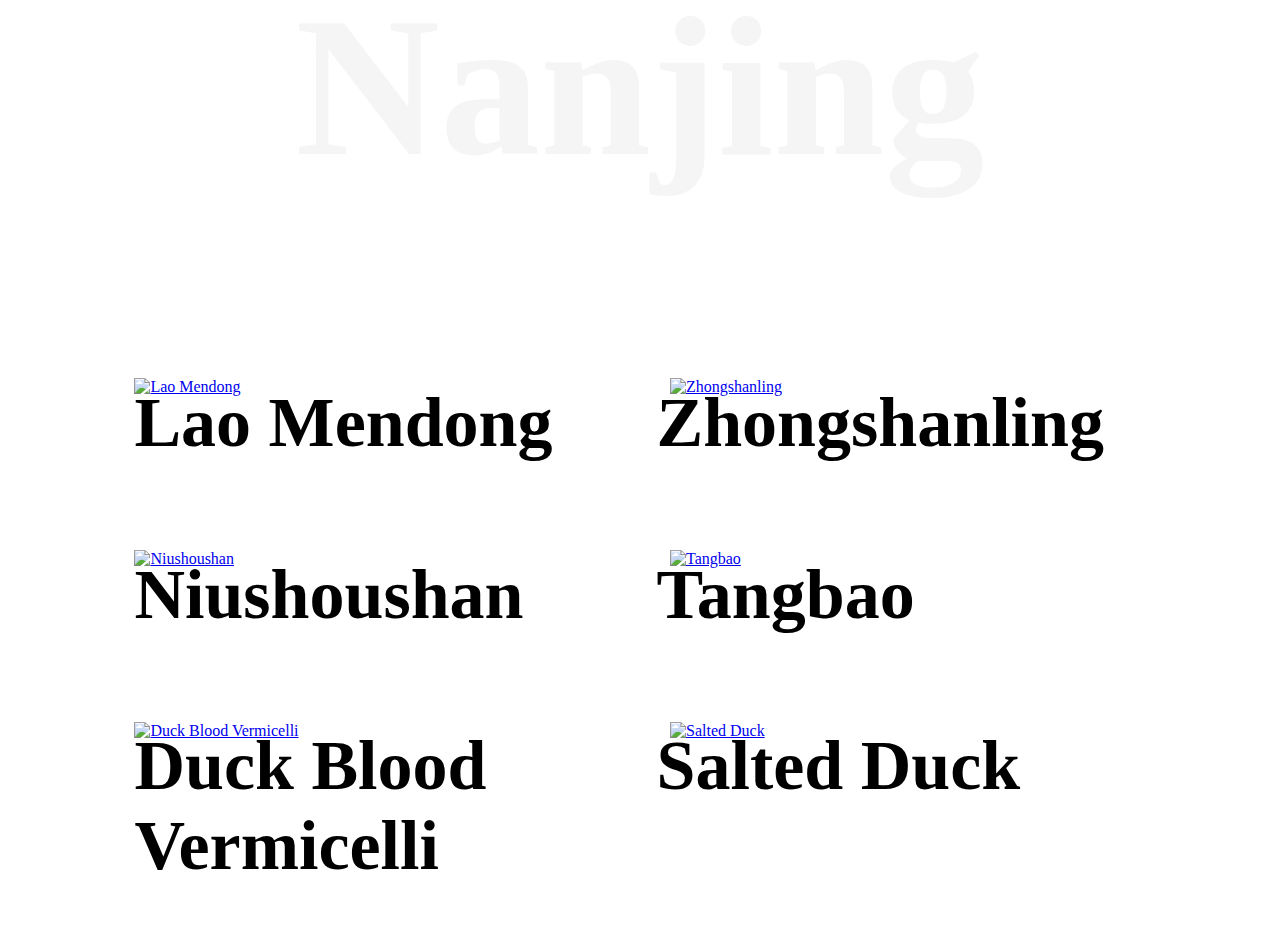
==== index.html @ 5650c6c0 "first commit" ====
<!DOCTYPE html>
<html lang="en">
<head>
    <meta charset="UTF-8">
    <meta name="viewport" content="width=device-width, initial-scale=1.0">
    <link rel="stylesheet" href="style.css">
    <title>Nanjing City</title>
</head>
<body>
    <section class="hero-image">
        <h1 class="hero-text">Nanjing</h1>
    </section>
    
    <section class="images">
        <div class="image">
            <a href="laomendong.html">
                <img src="./images/lmd.jpg" alt="Lao Mendong">
            </a>
        </div>
        <div class="image">
            <a href="zhongshanling.html">
                <img src="./images/licensed-image.jpg" alt="Zhongshanling">
            </a>
        </div>
    </section>
    <section class="infos">
        <div class="info">
            <h1>Lao Mendong</h1>
        </div>
        <div class="info">
            <h1>Zhongshanling</h1>
        </div>
    </section>

    <section class="images">
        <div class="image">
            <a href="niushoushan.html">
                <img src="./images/W020170122384468679139.jpg" alt="Niushoushan">
            </a>
        </div>
        <div class="image">
            <a href="tangbao.html">
                <img src="./images/Duck_blood_and_green_bean_noodle_Soup_2010.jpg" alt="Tangbao">
            </a>
        </div>
    </section>
    <section class="infos">
        <div class="info">
            <h1>Niushoushan</h1>
        </div>
        <div class="info">
            <h1>Tangbao</h1>
        </div>
    </section>

    <section class="images">
        <div class="image">
            <a href="yaxuefensi.html">
                <img src="./images/licensed-image(2).jpg" alt="Duck Blood Vermicelli">
            </a>
        </div>
        <div class="image">
            <a href="yanshuiya.html">
                <img src="./images/tb.jpg" alt="Salted Duck">
            </a>
        </div>
    </section>
    <section class="infos">
        <div class="info">
            <h1>Duck Blood Vermicelli</h1>
        </div>
        <div class="info">
            <h1>Salted Duck</h1>
        </div>
    </section>
</body>
</html>
---- style.css ----
* {
    font-family: 'Times New Roman', Times, serif;
}

p {
    font-size: 23px;
}

h1 {
    font-size: 70px;
}

img {
    width: 100%;
}

.hero-image {
    background-image: url("./images/licensed-image(2).jpg");
    height: 330px;
    background-position: center;
    background-repeat: no-repeat;
    background-size: cover;
    position: relative;
}

.hero-text {
    top: -170px;
    position: absolute;
    color: whitesmoke;
    font-size: 200px;
    text-align: center;
    width: 100%;
}

.images {
    display: grid;
    grid-template-columns: 1fr 1fr;
    gap: 60px;
    width: 80%;
    height: 100%;
    margin: auto;
    margin-top: 40px;
}

.infos {
    display: grid;
    grid-template-columns: 1fr 1fr;
    gap: 33px;
    width: 80%;
    margin: auto;
    margin-top: -60px;
}

.button {
    margin: auto;
    margin-top: 10px;
    margin-left: 40px;
    border: none;
    background-color: rgb(33, 33, 33);
    color: rgb(245, 245, 245);
    padding: 30px 64px;
    text-align: center;
    text-decoration: none;
    display: inline-block;
    font-size: 32px;
    cursor: pointer;
}
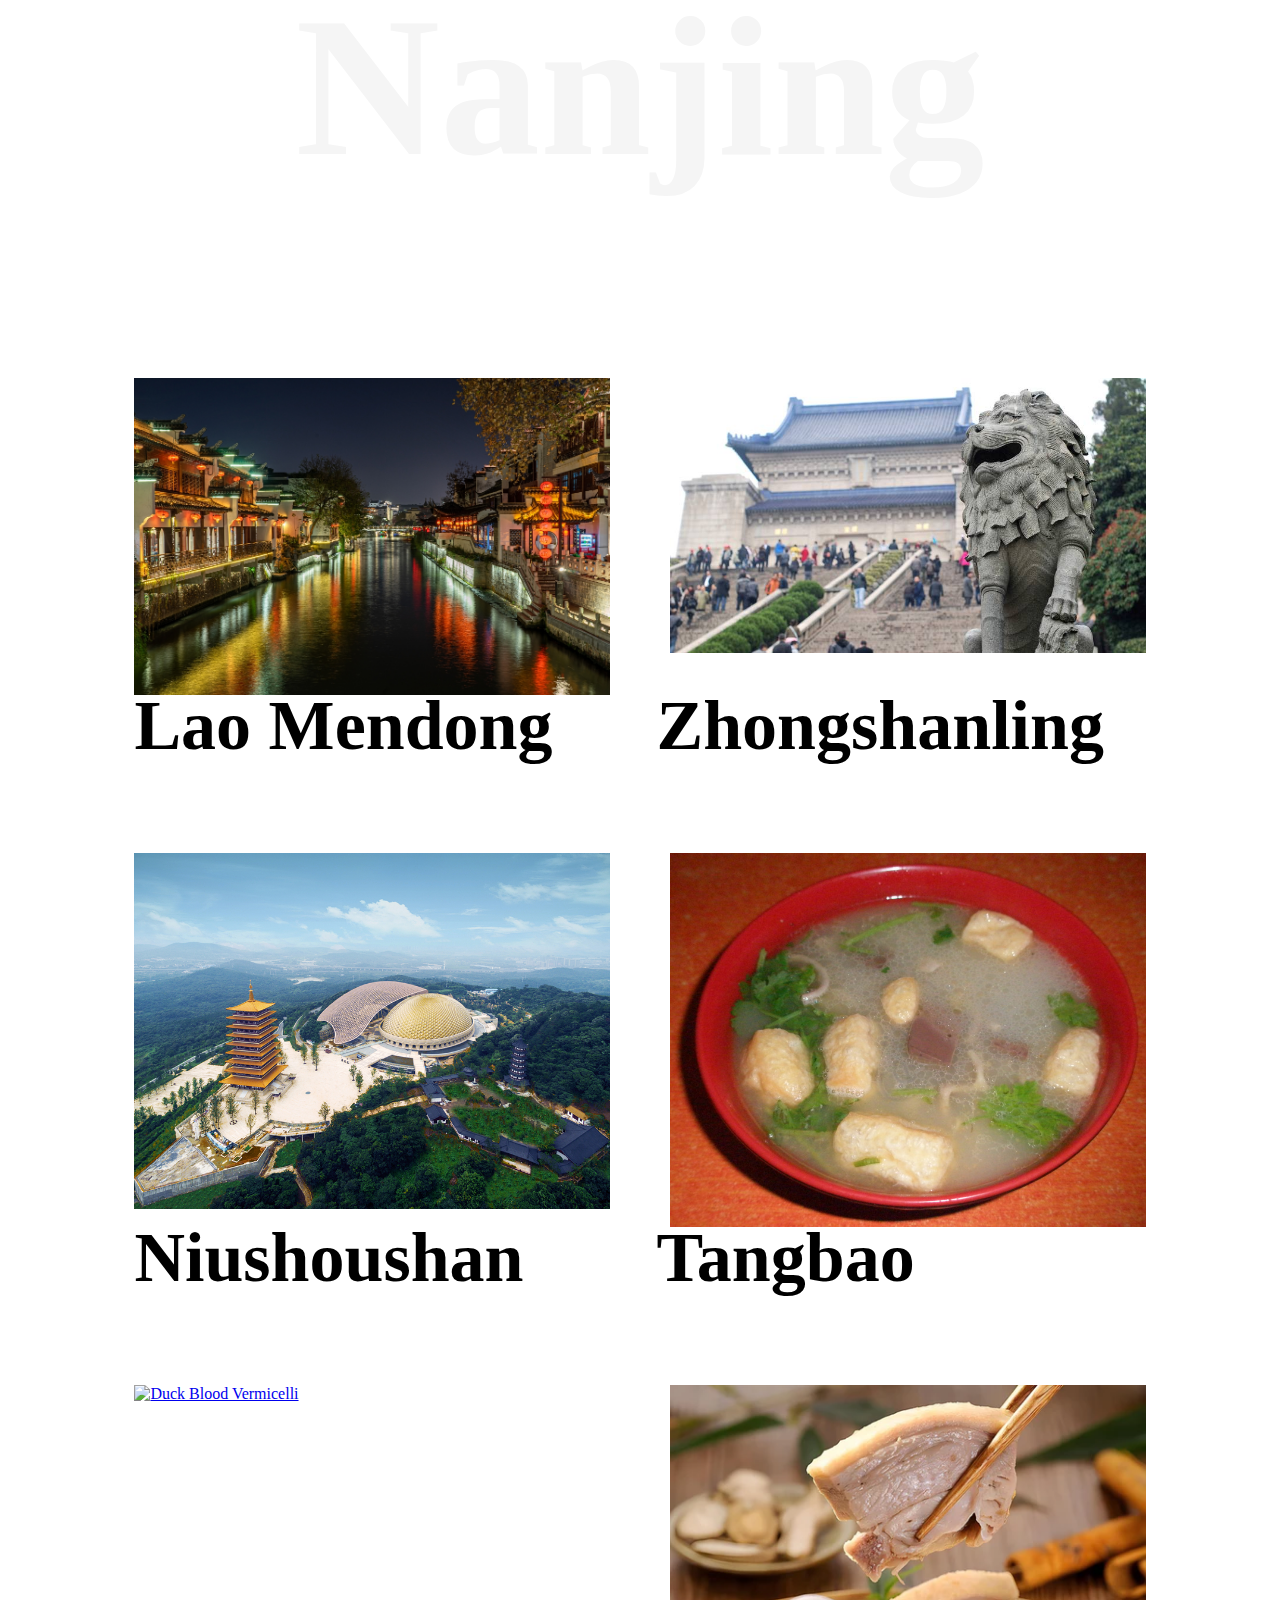
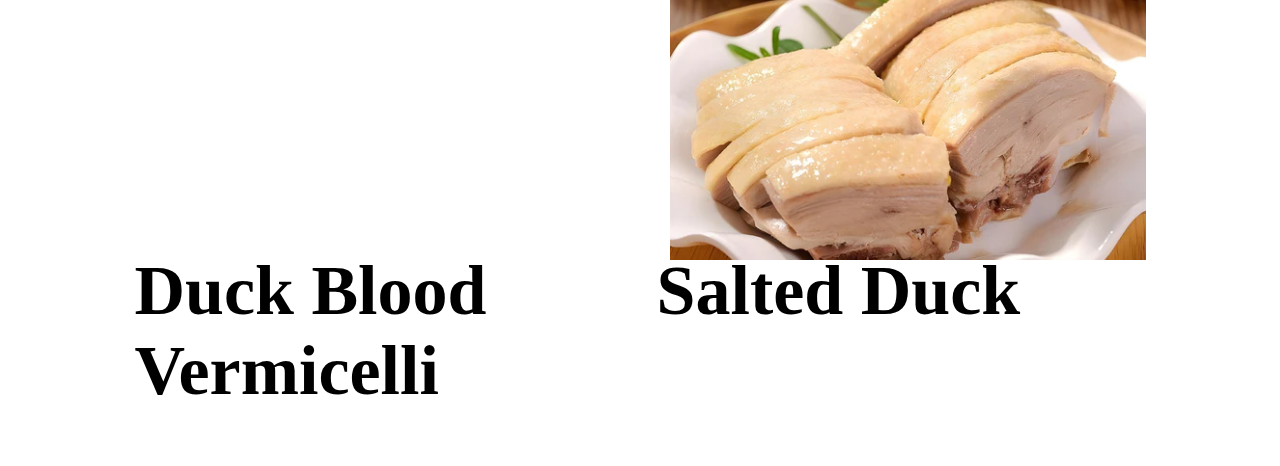
==== commit bf16cd3c: "change name" ====
--- a/index.html
+++ b/index.html
@@ -61,7 +61,7 @@
         </div>
         <div class="image">
             <a href="yanshuiya.html">
-                <img src="./images/tb.jpg" alt="Salted Duck">
+                <img src="./images/ya.jpg" alt="Salted Duck">  <!-- 更新为新的图片路径 -->
             </a>
         </div>
     </section>
@@ -75,4 +75,3 @@
     </section>
 </body>
 </html>
-
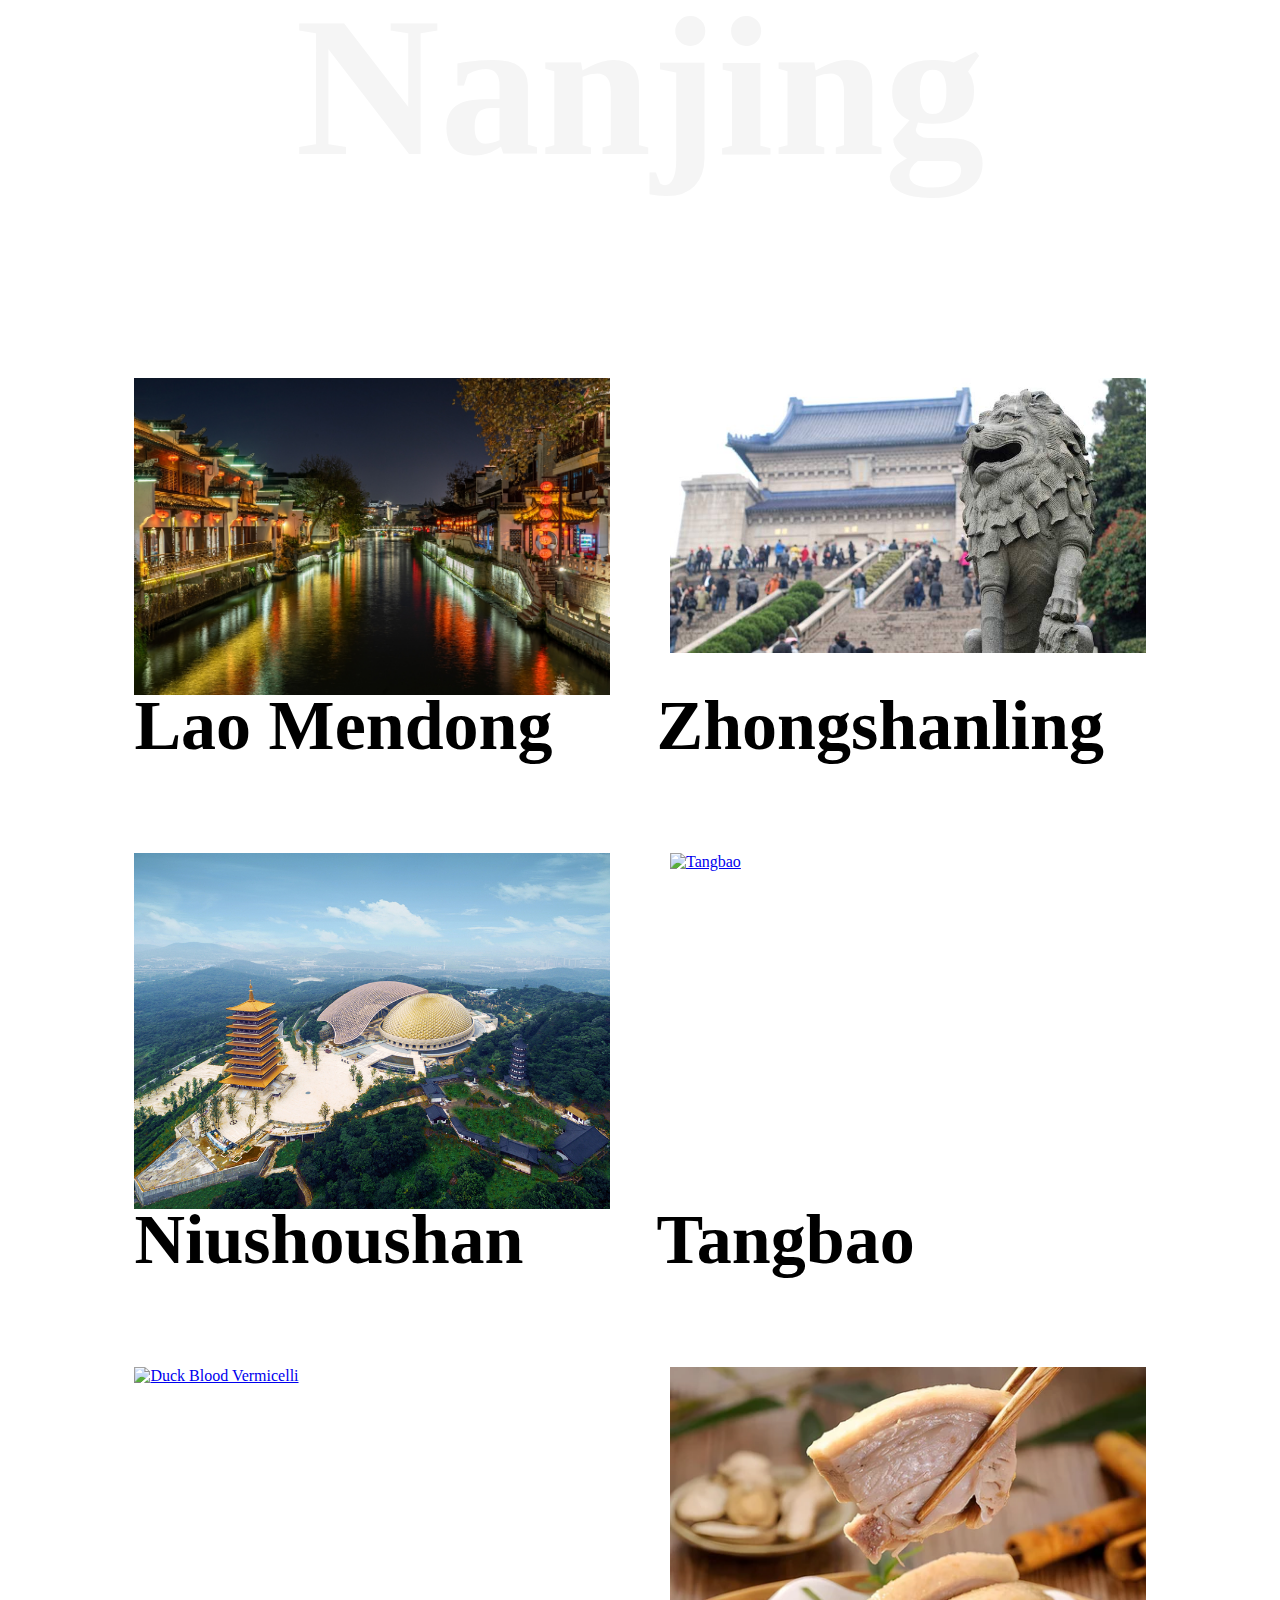
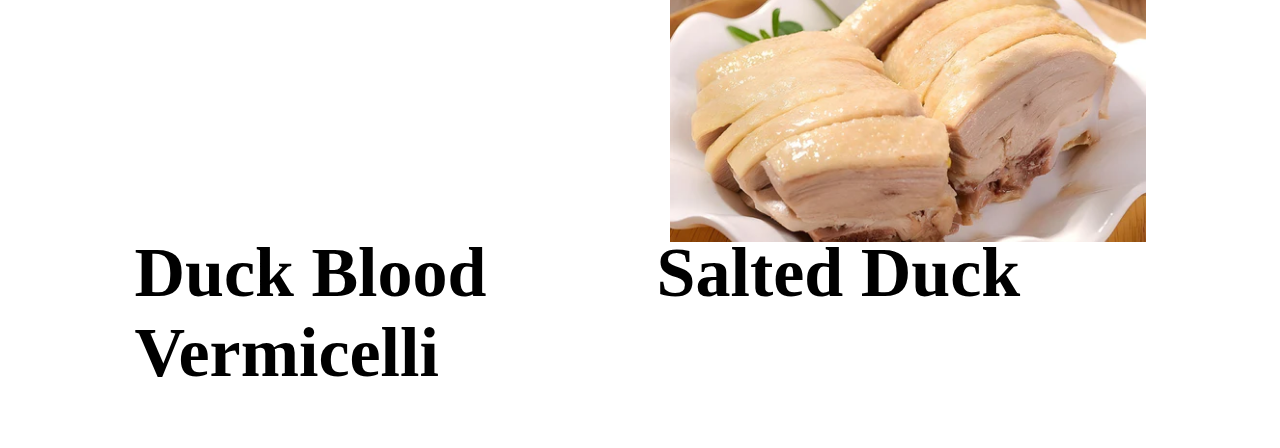
==== commit 51a2cedb: "change" ====
--- a/index.html
+++ b/index.html
@@ -40,7 +40,7 @@
         </div>
         <div class="image">
             <a href="tangbao.html">
-                <img src="./images/Duck_blood_and_green_bean_noodle_Soup_2010.jpg" alt="Tangbao">
+                <img src="D:/SQL/gamespysql/NANJING/images/tb.jpg" alt="Tangbao"> <!-- 汤包的图片路径 -->
             </a>
         </div>
     </section>
@@ -56,12 +56,12 @@
     <section class="images">
         <div class="image">
             <a href="yaxuefensi.html">
-                <img src="./images/licensed-image(2).jpg" alt="Duck Blood Vermicelli">
+                <img src="D:/SQL/gamespysql/NANJING/images/Duck_blood_and_green_bean_noodle_Soup_2010.jpg" alt="Duck Blood Vermicelli">  <!-- 更换为鸭血粉丝的图片路径 -->
             </a>
         </div>
         <div class="image">
             <a href="yanshuiya.html">
-                <img src="./images/ya.jpg" alt="Salted Duck">  <!-- 更新为新的图片路径 -->
+                <img src="./images/ya.jpg" alt="Salted Duck">  
             </a>
         </div>
     </section>
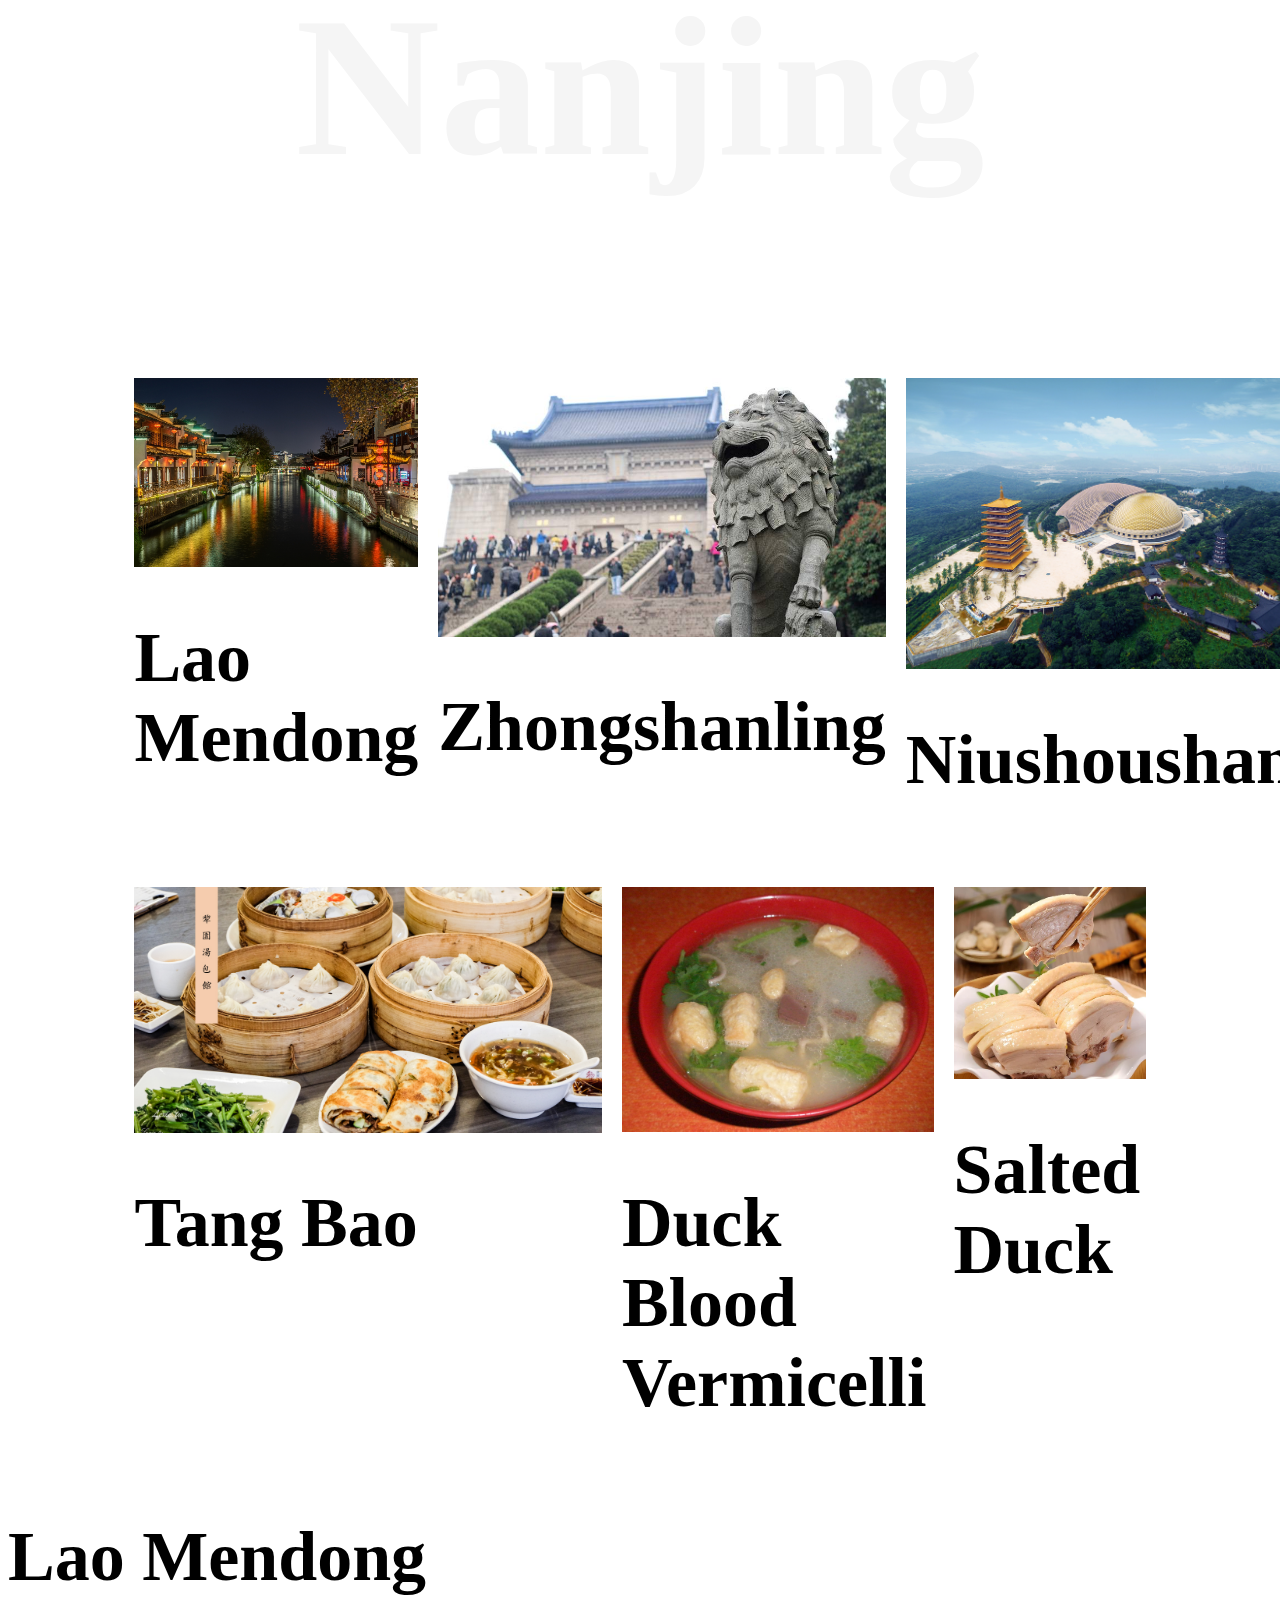
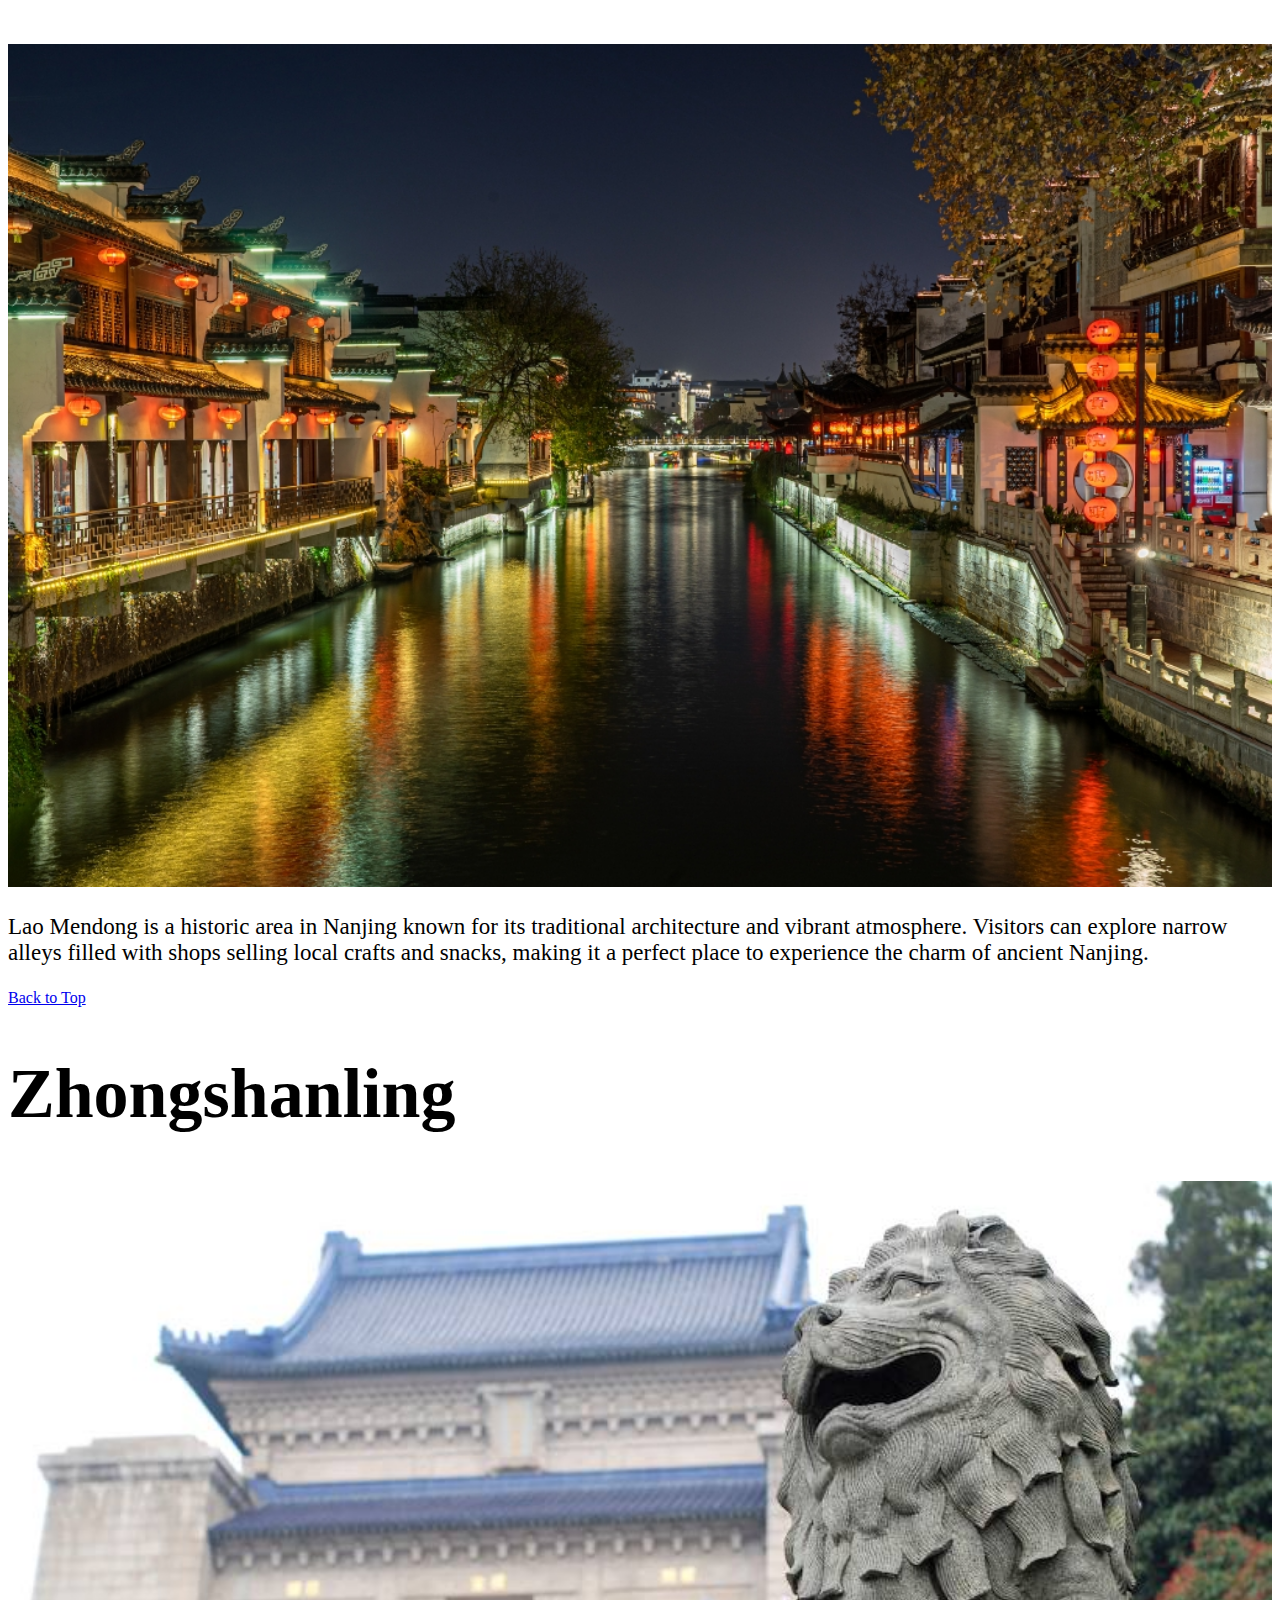
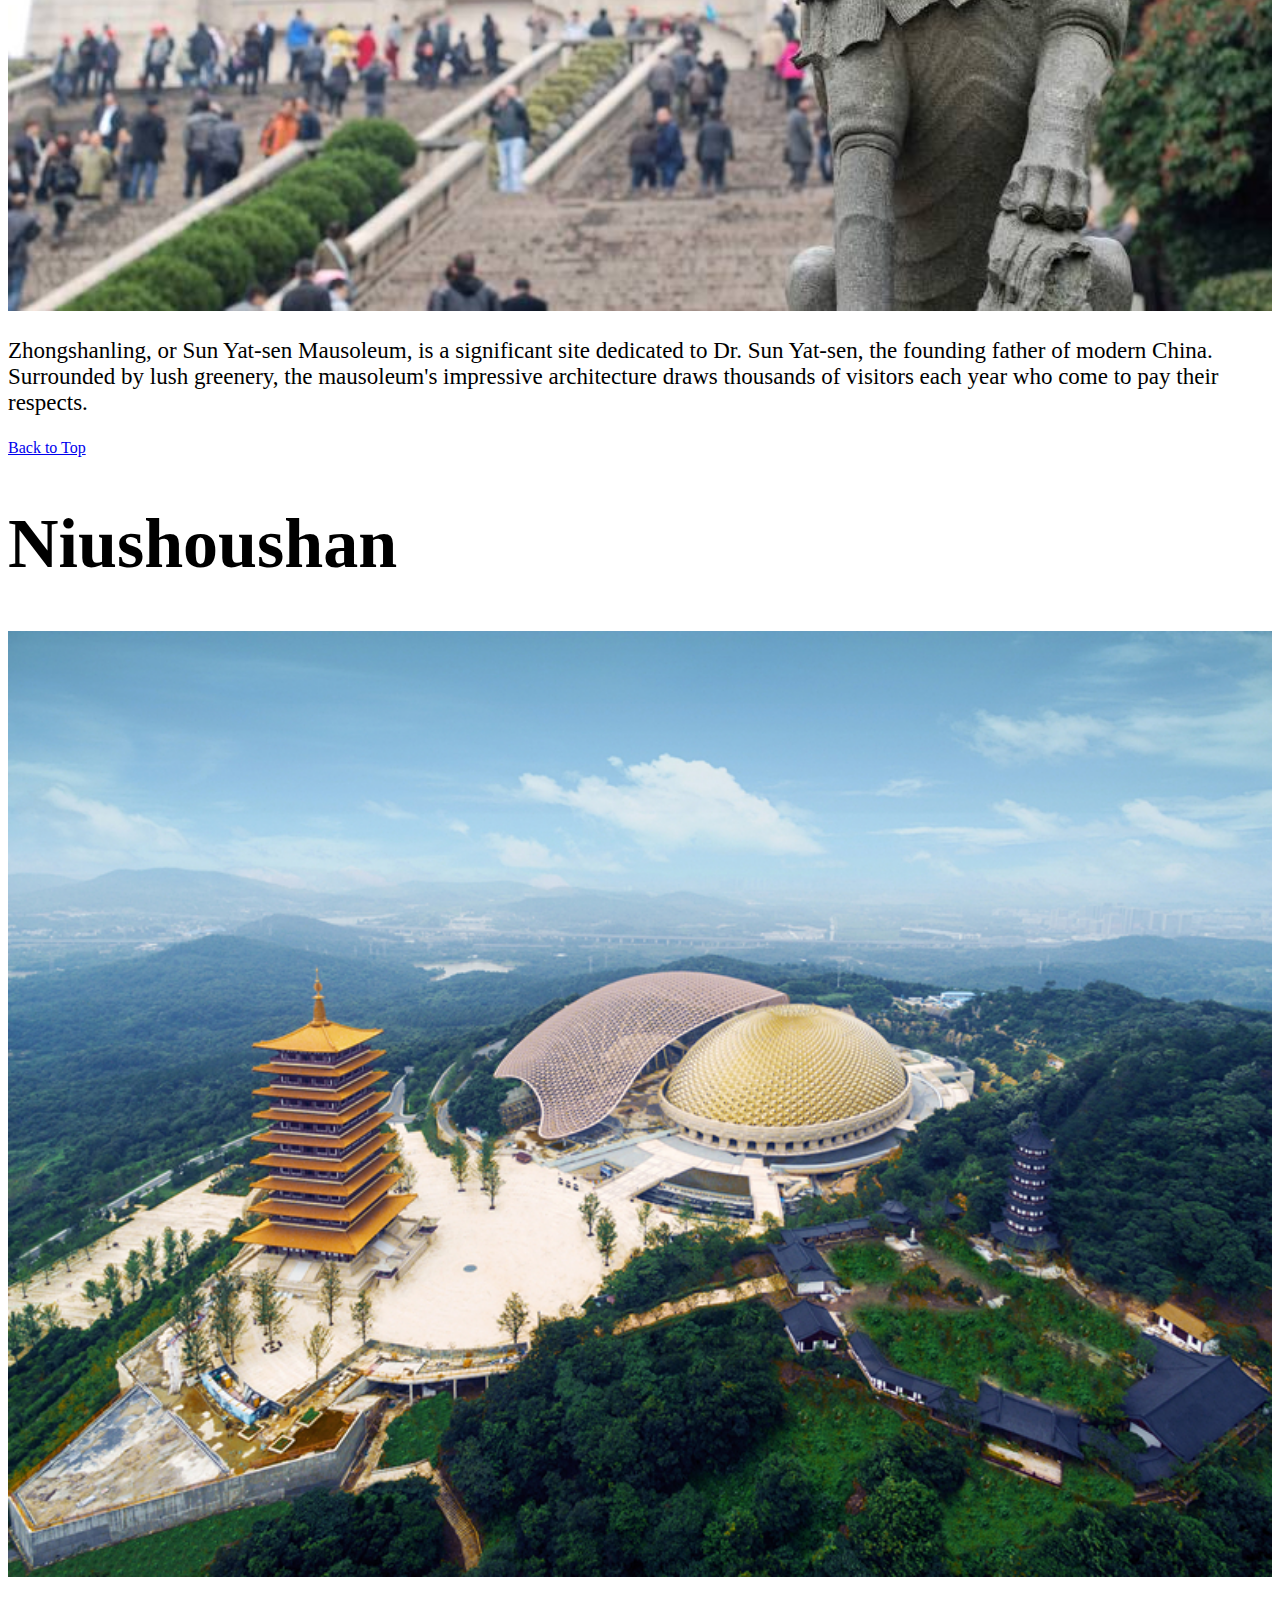
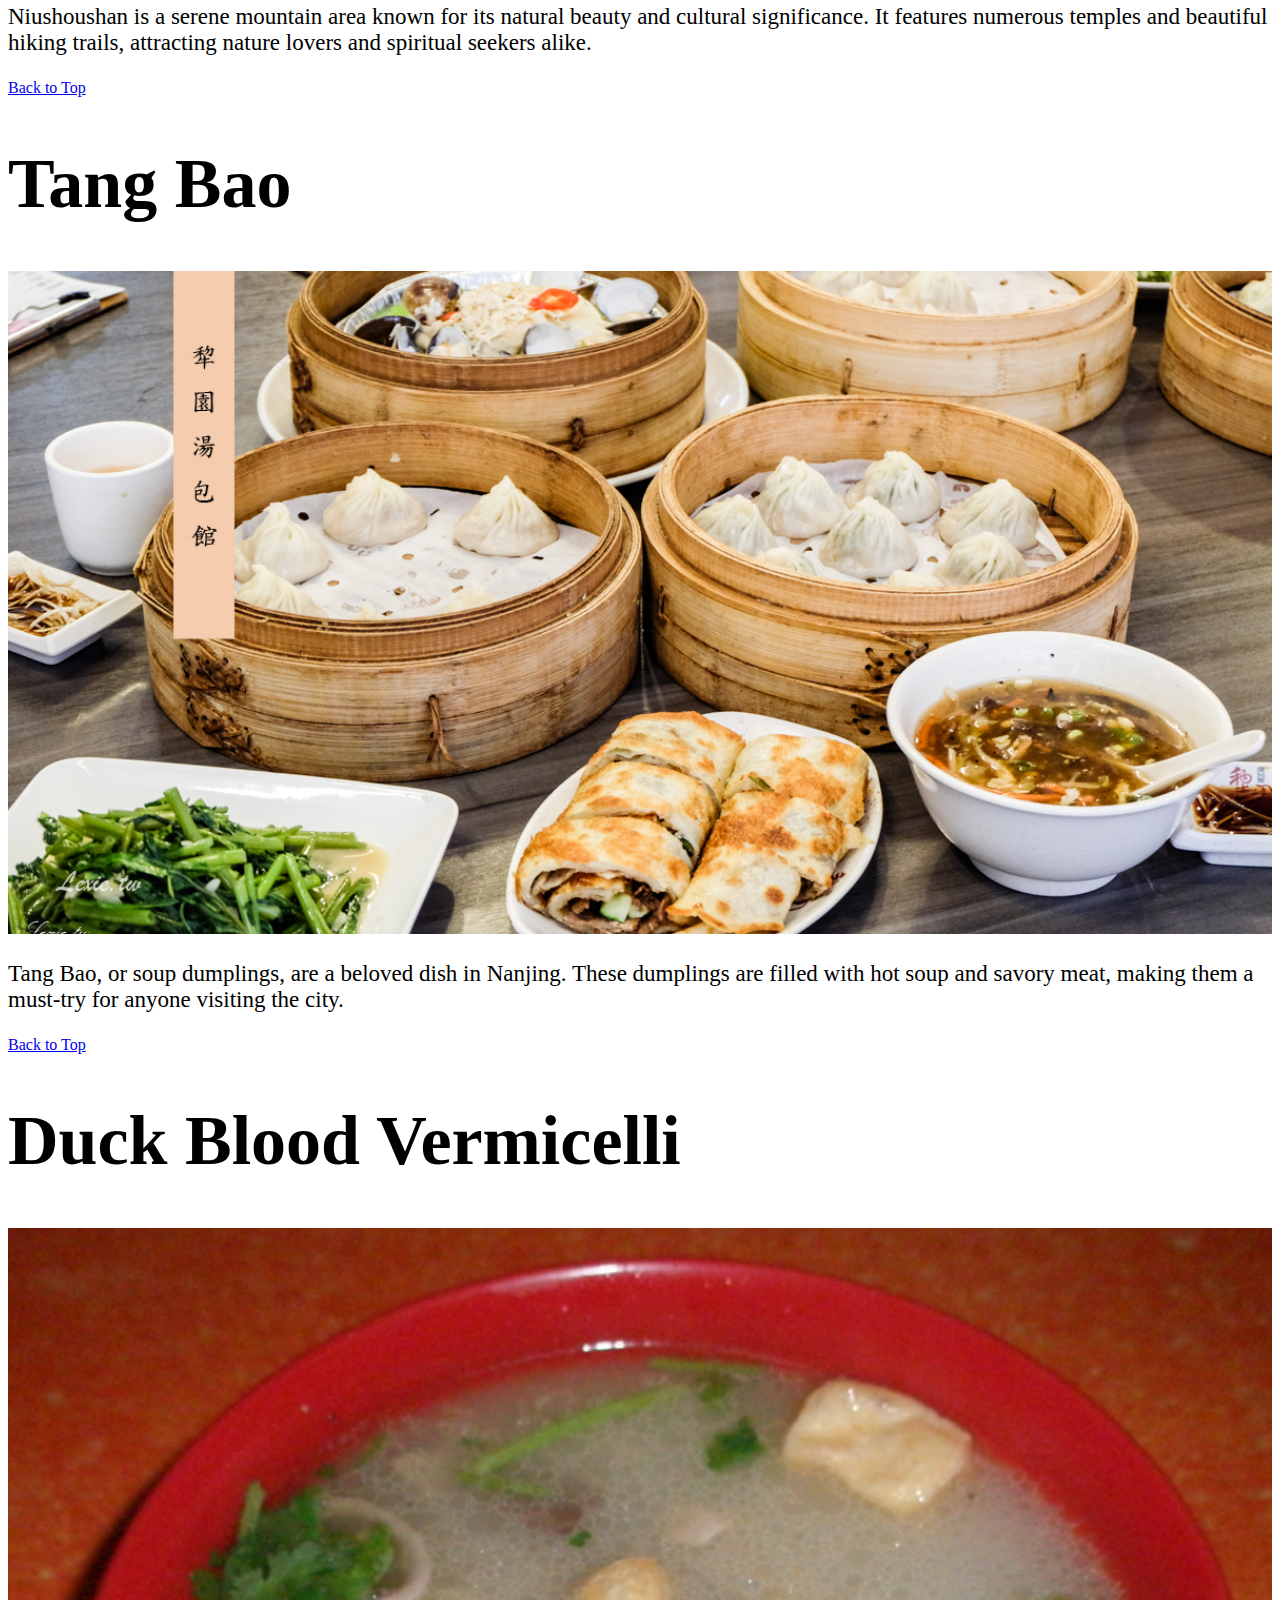
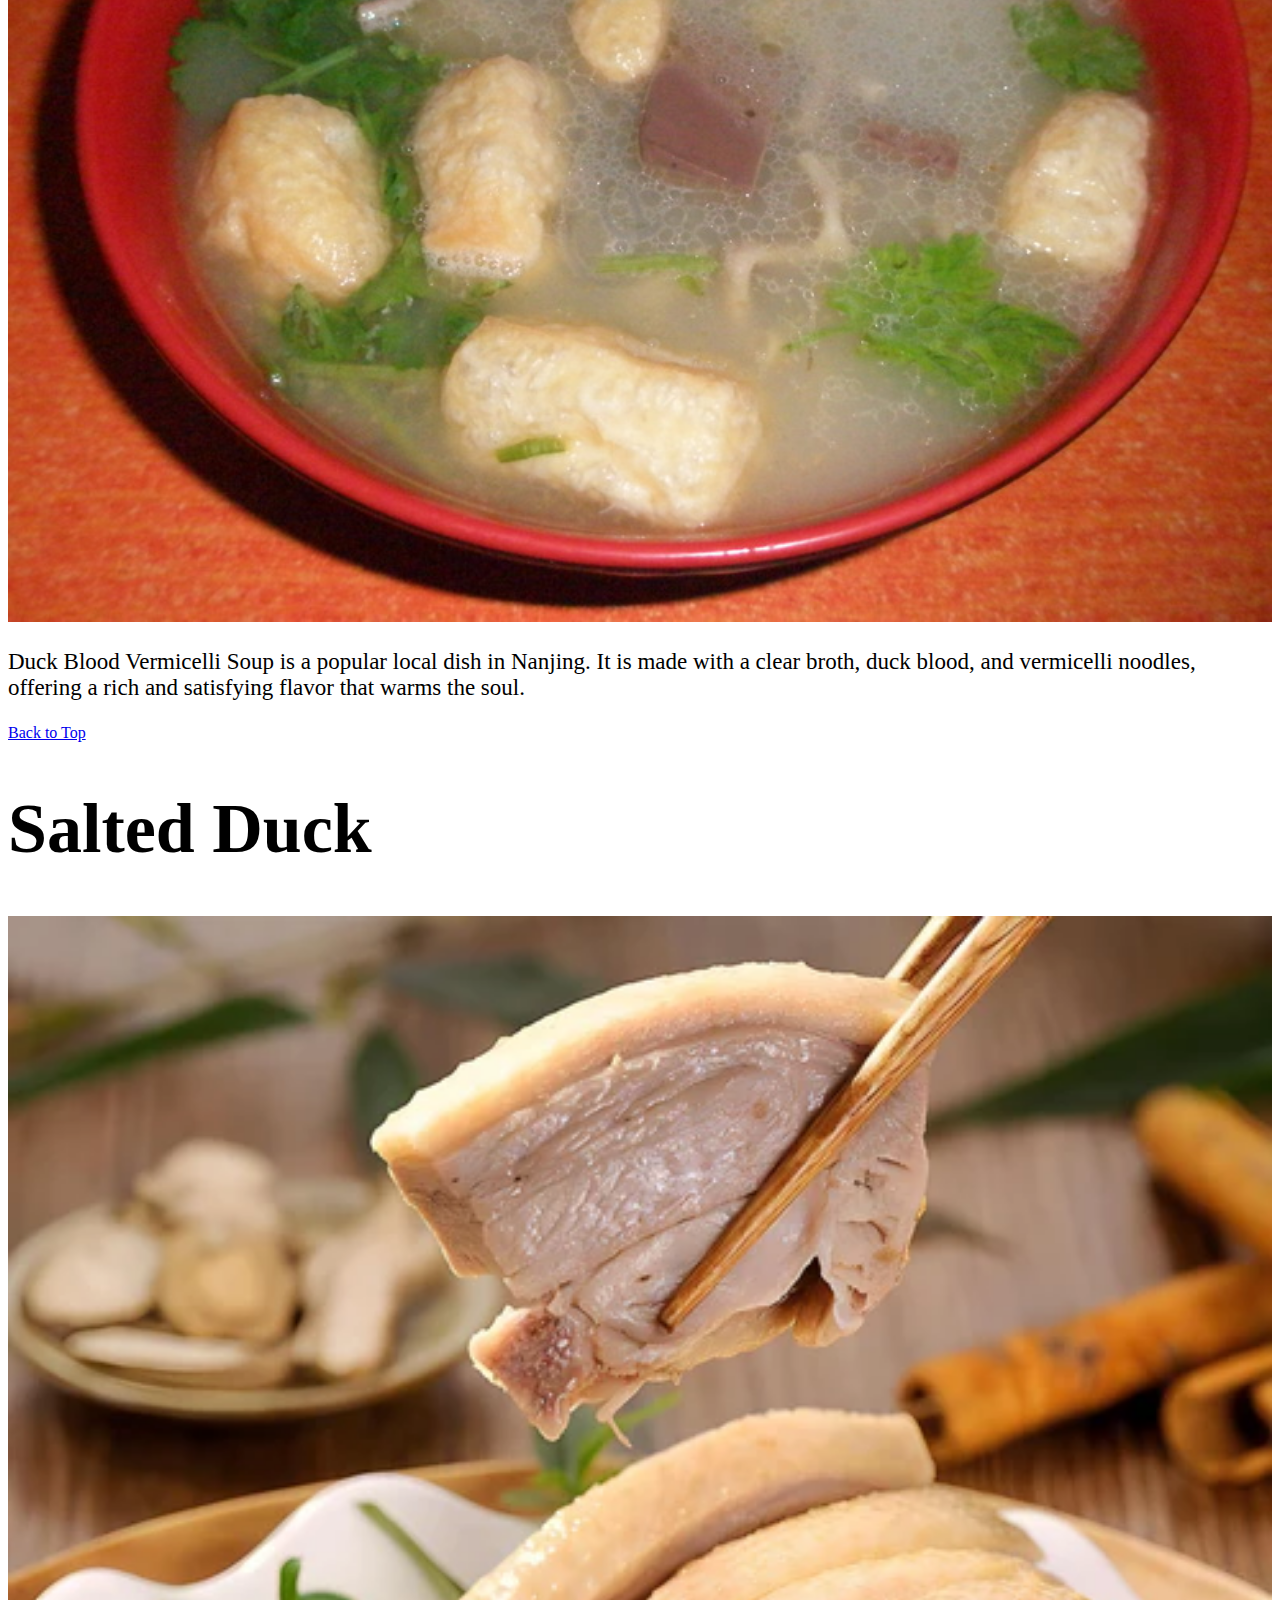
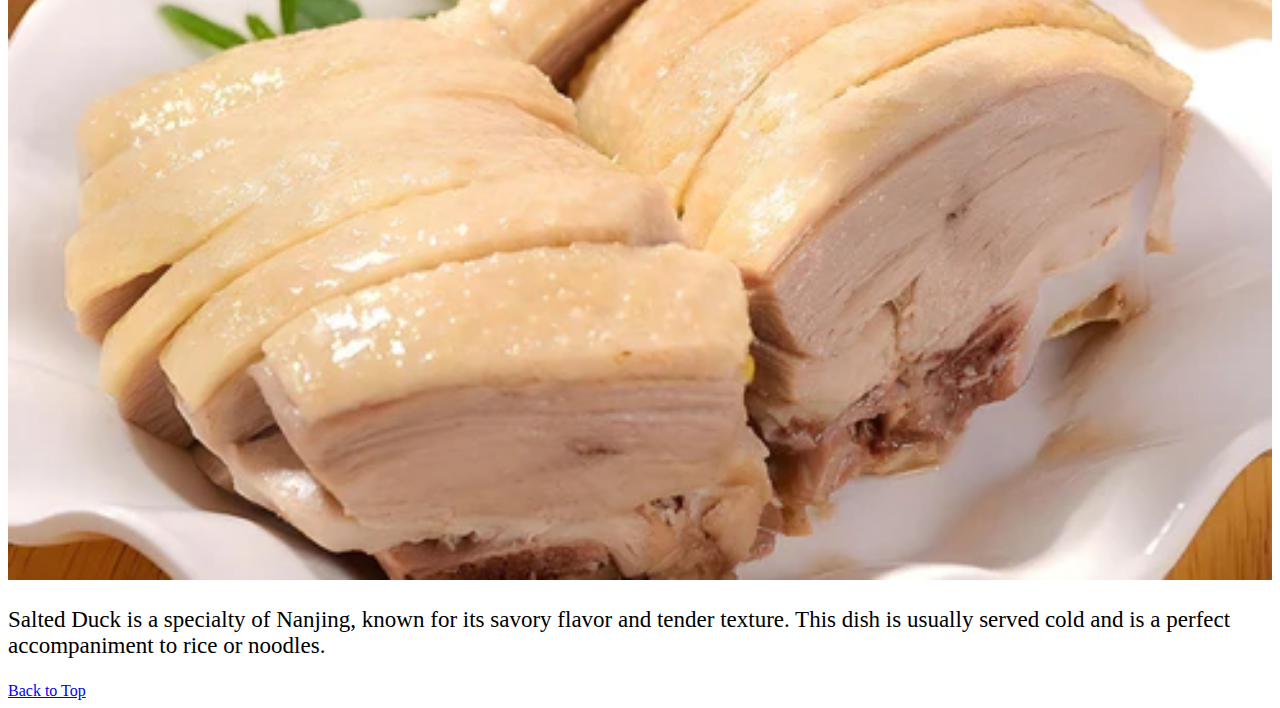
==== commit 2e86130f: "change position" ====
--- a/index.html
+++ b/index.html
@@ -13,65 +13,86 @@
     
     <section class="images">
         <div class="image">
-            <a href="laomendong.html">
+            <a href="#laomendong">
                 <img src="./images/lmd.jpg" alt="Lao Mendong">
             </a>
+            <h1>Lao Mendong</h1> <!-- Title for the image -->
         </div>
         <div class="image">
-            <a href="zhongshanling.html">
+            <a href="#zhongshanling">
                 <img src="./images/licensed-image.jpg" alt="Zhongshanling">
             </a>
+            <h1>Zhongshanling</h1> <!-- Title for the image -->
         </div>
-    </section>
-    <section class="infos">
-        <div class="info">
-            <h1>Lao Mendong</h1>
-        </div>
-        <div class="info">
-            <h1>Zhongshanling</h1>
+        <div class="image">
+            <a href="#niushoushan">
+                <img src="./images/W020170122384468679139.jpg" alt="Niushoushan">
+            </a>
+            <h1>Niushoushan</h1> <!-- Title for the image -->
         </div>
     </section>
 
     <section class="images">
         <div class="image">
-            <a href="niushoushan.html">
-                <img src="./images/W020170122384468679139.jpg" alt="Niushoushan">
+            <a href="#tangbao">
+                <img src="./images/tb.jpg" alt="Tangbao">
             </a>
+            <h1>Tang Bao</h1> <!-- Title for the image -->
         </div>
         <div class="image">
-            <a href="tangbao.html">
-                <img src="D:/SQL/gamespysql/NANJING/images/tb.jpg" alt="Tangbao"> <!-- 汤包的图片路径 -->
+            <a href="#yaxuefensi">
+                <img src="./images/Duck_blood_and_green_bean_noodle_Soup_2010.jpg" alt="Duck Blood Vermicelli">
             </a>
+            <h1>Duck Blood Vermicelli</h1> <!-- Title for the image -->
         </div>
-    </section>
-    <section class="infos">
-        <div class="info">
-            <h1>Niushoushan</h1>
-        </div>
-        <div class="info">
-            <h1>Tangbao</h1>
+        <div class="image">
+            <a href="#yanshuiya">
+                <img src="./images/ya.jpg" alt="Salted Duck">  
+            </a>
+            <h1>Salted Duck</h1> <!-- Title for the image -->
         </div>
     </section>
 
-    <section class="images">
-        <div class="image">
-            <a href="yaxuefensi.html">
-                <img src="D:/SQL/gamespysql/NANJING/images/Duck_blood_and_green_bean_noodle_Soup_2010.jpg" alt="Duck Blood Vermicelli">  <!-- 更换为鸭血粉丝的图片路径 -->
-            </a>
-        </div>
-        <div class="image">
-            <a href="yanshuiya.html">
-                <img src="./images/ya.jpg" alt="Salted Duck">  
-            </a>
-        </div>
-    </section>
-    <section class="infos">
-        <div class="info">
-            <h1>Duck Blood Vermicelli</h1>
-        </div>
-        <div class="info">
-            <h1>Salted Duck</h1>
-        </div>
-    </section>
+    <div class="section" id="laomendong">
+        <h1>Lao Mendong</h1>
+        <img src="./images/lmd.jpg" alt="Lao Mendong">
+        <p>Lao Mendong is a historic area in Nanjing known for its traditional architecture and vibrant atmosphere. Visitors can explore narrow alleys filled with shops selling local crafts and snacks, making it a perfect place to experience the charm of ancient Nanjing.</p>
+        <a class="back-link" href="#top">Back to Top</a>
+    </div>
+
+    <div class="section" id="zhongshanling">
+        <h1>Zhongshanling</h1>
+        <img src="./images/licensed-image.jpg" alt="Zhongshanling">
+        <p>Zhongshanling, or Sun Yat-sen Mausoleum, is a significant site dedicated to Dr. Sun Yat-sen, the founding father of modern China. Surrounded by lush greenery, the mausoleum's impressive architecture draws thousands of visitors each year who come to pay their respects.</p>
+        <a class="back-link" href="#top">Back to Top</a>
+    </div>
+
+    <div class="section" id="niushoushan">
+        <h1>Niushoushan</h1>
+        <img src="./images/W020170122384468679139.jpg" alt="Niushoushan">
+        <p>Niushoushan is a serene mountain area known for its natural beauty and cultural significance. It features numerous temples and beautiful hiking trails, attracting nature lovers and spiritual seekers alike.</p>
+        <a class="back-link" href="#top">Back to Top</a>
+    </div>
+
+    <div class="section" id="tangbao">
+        <h1>Tang Bao</h1>
+        <img src="./images/tb.jpg" alt="Tang Bao">
+        <p>Tang Bao, or soup dumplings, are a beloved dish in Nanjing. These dumplings are filled with hot soup and savory meat, making them a must-try for anyone visiting the city.</p>
+        <a class="back-link" href="#top">Back to Top</a>
+    </div>
+
+    <div class="section" id="yaxuefensi">
+        <h1>Duck Blood Vermicelli</h1>
+        <img src="./images/Duck_blood_and_green_bean_noodle_Soup_2010.jpg" alt="Duck Blood Vermicelli">
+        <p>Duck Blood Vermicelli Soup is a popular local dish in Nanjing. It is made with a clear broth, duck blood, and vermicelli noodles, offering a rich and satisfying flavor that warms the soul.</p>
+        <a class="back-link" href="#top">Back to Top</a>
+    </div>
+
+    <div class="section" id="yanshuiya">
+        <h1>Salted Duck</h1>
+        <img src="./images/ya.jpg" alt="Salted Duck">
+        <p>Salted Duck is a specialty of Nanjing, known for its savory flavor and tender texture. This dish is usually served cold and is a perfect accompaniment to rice or noodles.</p>
+        <a class="back-link" href="#top">Back to Top</a>
+    </div>
 </body>
 </html>
--- a/style.css
+++ b/style.css
@@ -12,6 +12,7 @@
 
 img {
     width: 100%;
+    height: auto; /* Ensure images maintain their aspect ratio */
 }
 
 .hero-image {
@@ -33,9 +34,9 @@
 }
 
 .images {
-    display: grid;
-    grid-template-columns: 1fr 1fr;
-    gap: 60px;
+    display: flex; /* Changed to flex for better alignment */
+    justify-content: space-around; /* Space images evenly */
+    gap: 20px; /* Added gap between images */
     width: 80%;
     height: 100%;
     margin: auto;
@@ -44,11 +45,10 @@
 
 .infos {
     display: grid;
-    grid-template-columns: 1fr 1fr;
-    gap: 33px;
+    grid-template-columns: repeat(3, 1fr); /* Updated for three columns */
+    gap: 20px; /* Adjusted gap for better spacing */
     width: 80%;
     margin: auto;
-    margin-top: -60px;
 }
 
 .button {
